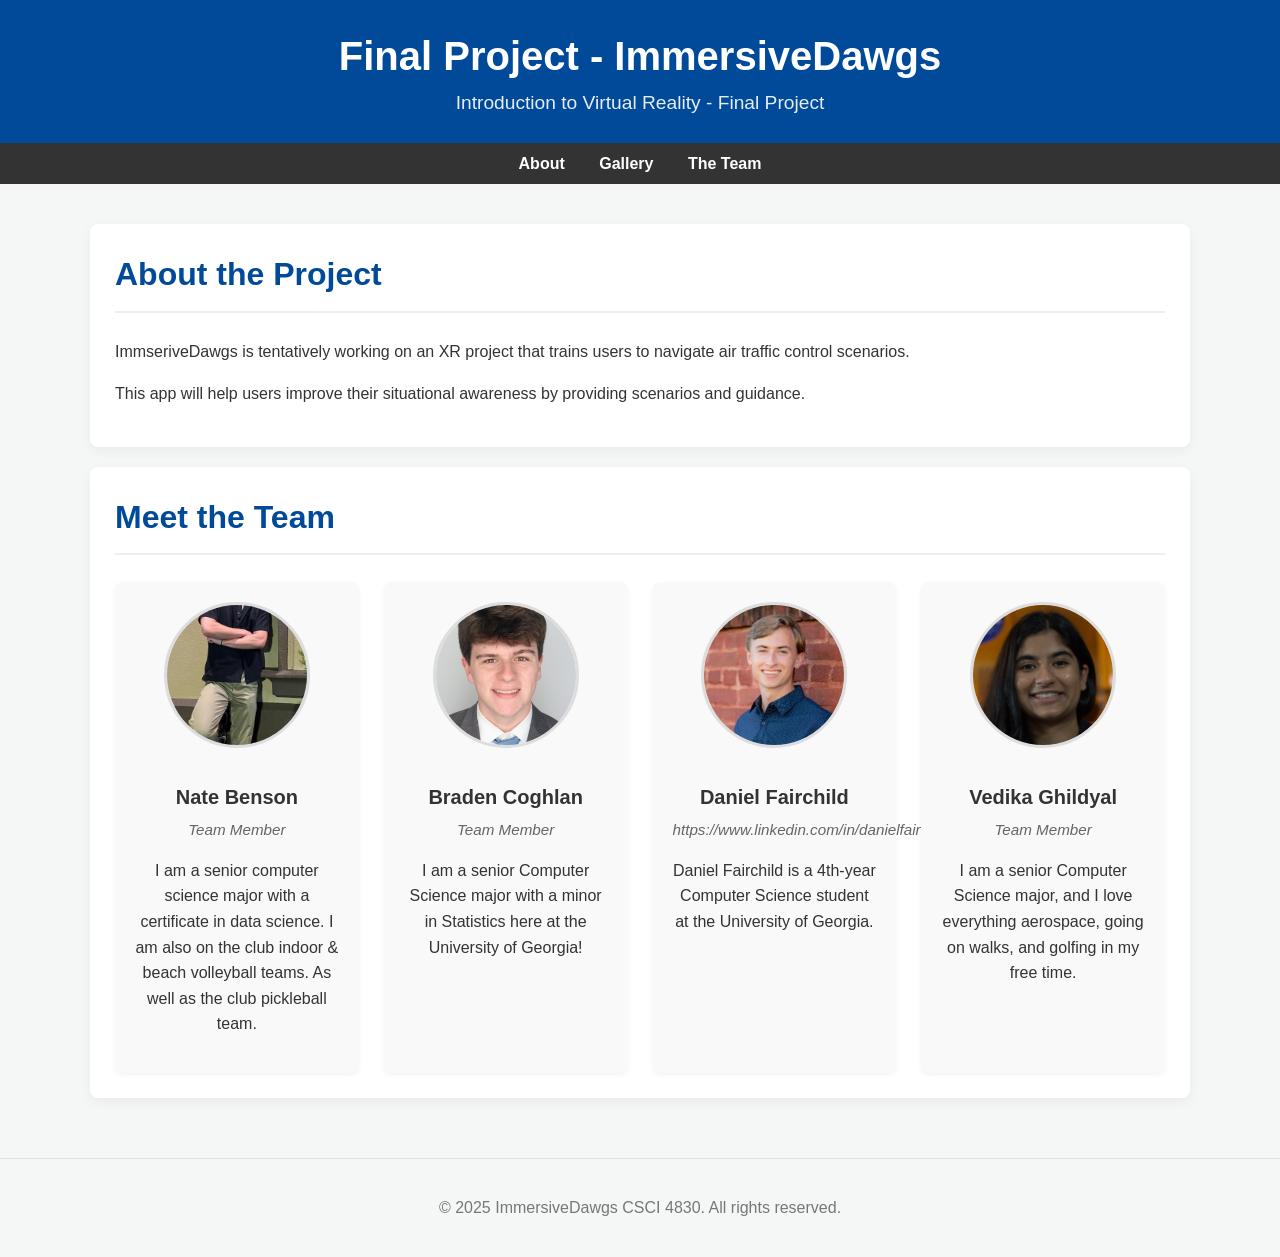
==== docs/index.html @ 75819ad2 "added deets for nate benson to index.html Updated team member information for Nate Benson." ====
<!DOCTYPE html>
<html lang="en">
<head>
    <meta charset="UTF-8">
    <meta name="viewport" content="width=device-width, initial-scale=1.0">
    <title>Final Project - ImmersiveDawgs</title>
    <link rel="stylesheet" href="style.css">
</head>
<body>

    <header>
        <div class="container">
            <h1>Final Project - ImmersiveDawgs</h1>
            <p class="tagline">Introduction to Virtual Reality - Final Project</p>
        </div>
    </header>

    <nav>
        <div class="container">
            <ul>
                <li><a href="#about">About</a></li>
                <li><a href="#gallery">Gallery</a></li>
                <li><a href="#team">The Team</a></li>
            </ul>
        </div>
    </nav>

    <main>
        <div class="container">

            <section id="about">
                <h2>About the Project</h2>
                <!-- <img src="images/project-main.jpg" alt="A key screenshot or photo of the project" class="main-project-image"> -->
                <p>ImmseriveDawgs is tentatively working on an XR project that trains users to navigate air traffic control scenarios.</p>
                <p>This app will help users improve their situational awareness by providing scenarios and guidance.</p>
            </section>

            <!-- <section id="gallery">
                <h2>Project Gallery</h2>
                <p>Show, don't just tell. Include screenshots, photos of the physical product, or diagrams of your architecture.</p>
                <div class="gallery-container">
                    <img src="images/gallery-1.jpg" alt="Description of screenshot 1">
                    <img src="images/gallery-2.jpg" alt="Description of screenshot 2">
                    <img src="images/gallery-3.jpg" alt="A diagram of the system">
                    <img src="images/gallery-4.jpg" alt="Photo of the team working">
                </div>
            </section> -->

            <section id="team">
                <h2>Meet the Team</h2>
                <div class="team-container">

                    <div class="team-member">
                        <img src="images/nateBHeadshot.jpg" alt="Profile photo of Nate Benson">
                        <h3>Nate Benson</h3>
                        <p class="role">Team Member</p>
                        <p>I am a senior computer science major with a certificate in data science. I am also on the club indoor & beach volleyball teams. As well as the club pickleball team.</p>
                    </div>

                    <div class="team-member">
                        <img src="images/Headshot.jpg" alt="Profile photo of Braden Coghlan">
                        <h3>Braden Coghlan</h3>
                        <p class="role">Team Member</p>
                        <p>I am a senior Computer Science major with a minor in Statistics here at the University of Georgia!</p>
                    </div>

                    <div class="team-member">
                        <img src="images/daniel-headshot.jpg" alt="Headshot of Daniel Fairchild">
                        <h3>Daniel Fairchild</h3>
                        <p class="role">https://www.linkedin.com/in/danielfairchild10/</p>
                        <p>Daniel Fairchild is a 4th-year Computer Science student at the University of Georgia.</p>
                    </div>

                    <div class="team-member">
                        <img src="images/vedika.jpg" alt="Headshot of Vedika Ghildyal">
                        <h3>Vedika Ghildyal</h3>
                        <p class="role">Team Member</p>
                        <p> I am a senior Computer Science major, and I love everything aerospace, going on walks, and golfing in my free time. </p>
                    </div>

                </div>
            </section>

        </div>
    </main>

    <footer>
        <div class="container">
            <p>&copy; 2025 ImmersiveDawgs CSCI 4830. All rights reserved.</p>
        </div>
    </footer>

</body>
</html>
---- docs/style.css ----
/* === GLOBAL STYLES === */
body {
    font-family: -apple-system, BlinkMacSystemFont, "Segoe UI", Roboto, Helvetica, Arial, sans-serif;
    line-height: 1.6;
    background-color: #f4f7f6;
    color: #333;
    margin: 0;
    padding: 0;
}

.container {
    max-width: 1100px;
    margin: 0 auto;
    padding: 0 20px;
}

/* === HEADER & NAV === */
header {
    background-color: #004a99; /* A nice, professional blue */
    color: #ffffff;
    padding: 1.5rem 0;
    text-align: center;
}

header h1 {
    margin: 0;
    font-size: 2.5rem;
}

header .tagline {
    font-size: 1.2rem;
    opacity: 0.9;
    margin: 0;
}

nav {
    background-color: #333;
    padding: 0.5rem 0;
    text-align: center;
    position: sticky; /* Makes the nav bar stick to the top when scrolling */
    top: 0;
    z-index: 100;
}

nav ul {
    list-style: none;
    padding: 0;
    margin: 0;
}

nav li {
    display: inline-block;
    margin: 0 15px;
}

nav a {
    color: #ffffff;
    text-decoration: none;
    font-weight: bold;
    font-size: 1rem;
    padding: 0.5rem 0;
    transition: color 0.3s ease;
}

nav a:hover {
    color: #00aaff; /* Highlight color */
}

/* === MAIN CONTENT & SECTIONS === */
main {
    padding: 20px 0;
}

section {
    background-color: #ffffff;
    margin: 20px 0;
    padding: 25px;
    border-radius: 8px;
    box-shadow: 0 4px 12px rgba(0, 0, 0, 0.05);
}

section h2 {
    font-size: 2rem;
    color: #004a99;
    border-bottom: 2px solid #eeeeee;
    padding-bottom: 10px;
    margin-top: 0;
}

img {
    max-width: 100%;
    height: auto;
    border-radius: 5px;
}

.main-project-image {
    width: 100%;
    max-height: 400px;
    object-fit: cover; /* Prevents image from stretching */
    margin-bottom: 20px;
}

/* === GALLERY === */
.gallery-container {
    display: grid;
    grid-template-columns: repeat(auto-fit, minmax(250px, 1fr));
    gap: 15px;
}

.gallery-container img {
    width: 100%;
    height: 200px;
    object-fit: cover;
    border: 1px solid #ddd;
    transition: transform 0.3s ease, box-shadow 0.3s ease;
}

.gallery-container img:hover {
    transform: scale(1.05);
    box-shadow: 0 5px 15px rgba(0, 0, 0, 0.15);
}

/* === TEAM BIOS === */
.team-container {
    display: grid;
    grid-template-columns: repeat(auto-fit, minmax(200px, 1fr));
    gap: 25px;
}

.team-member {
    text-align: center;
    background-color: #f9f9f9;
    padding: 20px;
    border-radius: 8px;
    box-shadow: 0 2px 5px rgba(0,0,0,0.05);
}

.team-member img {
    width: 140px;
    height: 140px;
    border-radius: 50%; /* Makes profile pictures circular */
    object-fit: cover;
    margin-bottom: 15px;
    border: 3px solid #ddd;
}

.team-member h3 {
    margin: 10px 0 5px;
    font-size: 1.25rem;
}

.team-member .role {
    font-size: 0.95rem;
    font-style: italic;
    color: #666;
    margin: 0;
}

/* === FOOTER === */
footer {
    text-align: center;
    padding: 20px 0;
    margin-top: 20px;
    color: #777;
    border-top: 1px solid #e0e0e0;
}

/* === MOBILE RESPONSIVENESS === */
@media (max-width: 768px) {
    header h1 {
        font-size: 2rem;
    }

    nav li {
        display: block; /* Stacks nav links vertically on small screens */
        margin: 10px 0;
    }

    .team-container, .gallery-container {
        grid-template-columns: 1fr; /* Stacks gallery and team members on mobile */
    }
}
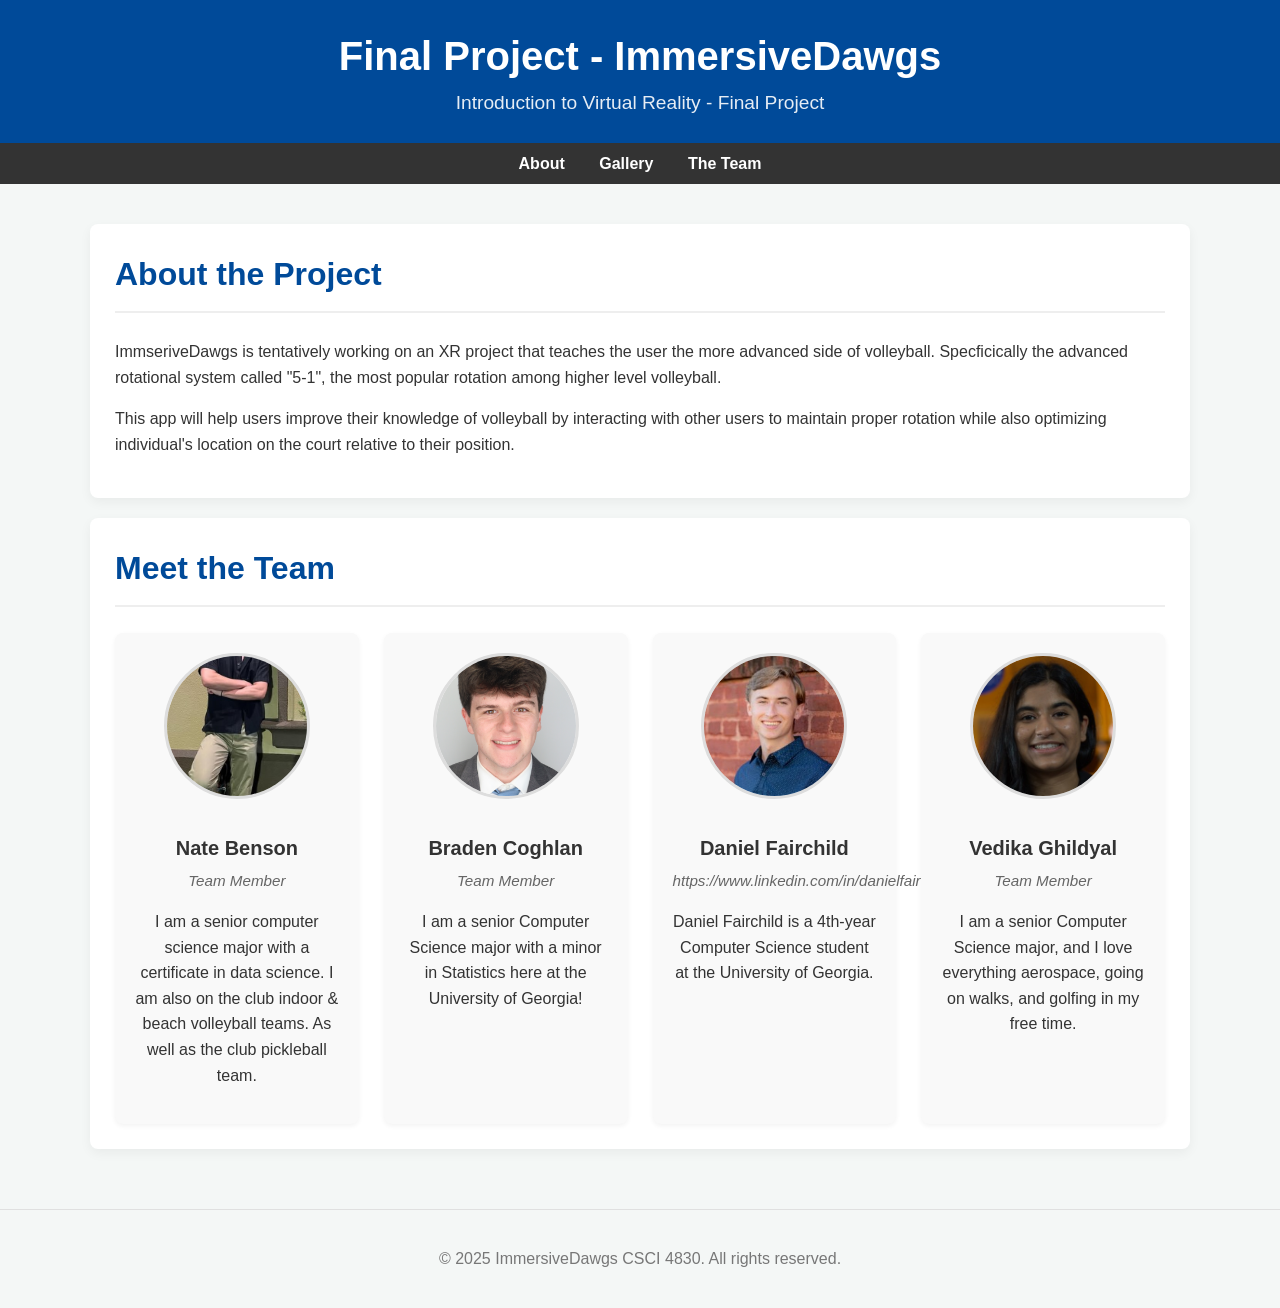
==== commit 9ccace5e: "Update project description in index.html" ====
--- a/docs/index.html
+++ b/docs/index.html
@@ -31,8 +31,10 @@
             <section id="about">
                 <h2>About the Project</h2>
                 <!-- <img src="images/project-main.jpg" alt="A key screenshot or photo of the project" class="main-project-image"> -->
-                <p>ImmseriveDawgs is tentatively working on an XR project that trains users to navigate air traffic control scenarios.</p>
-                <p>This app will help users improve their situational awareness by providing scenarios and guidance.</p>
+                <p>ImmseriveDawgs is tentatively working on an XR project that teaches the user the more advanced side of volleyball. Specficically the advanced
+                    rotational system called "5-1", the most popular rotation among higher level volleyball.</p>
+                <p>This app will help users improve their knowledge of volleyball by interacting with other users to maintain proper rotation while also optimizing
+                individual's location on the court relative to their position.</p>
             </section>
 
             <!-- <section id="gallery">
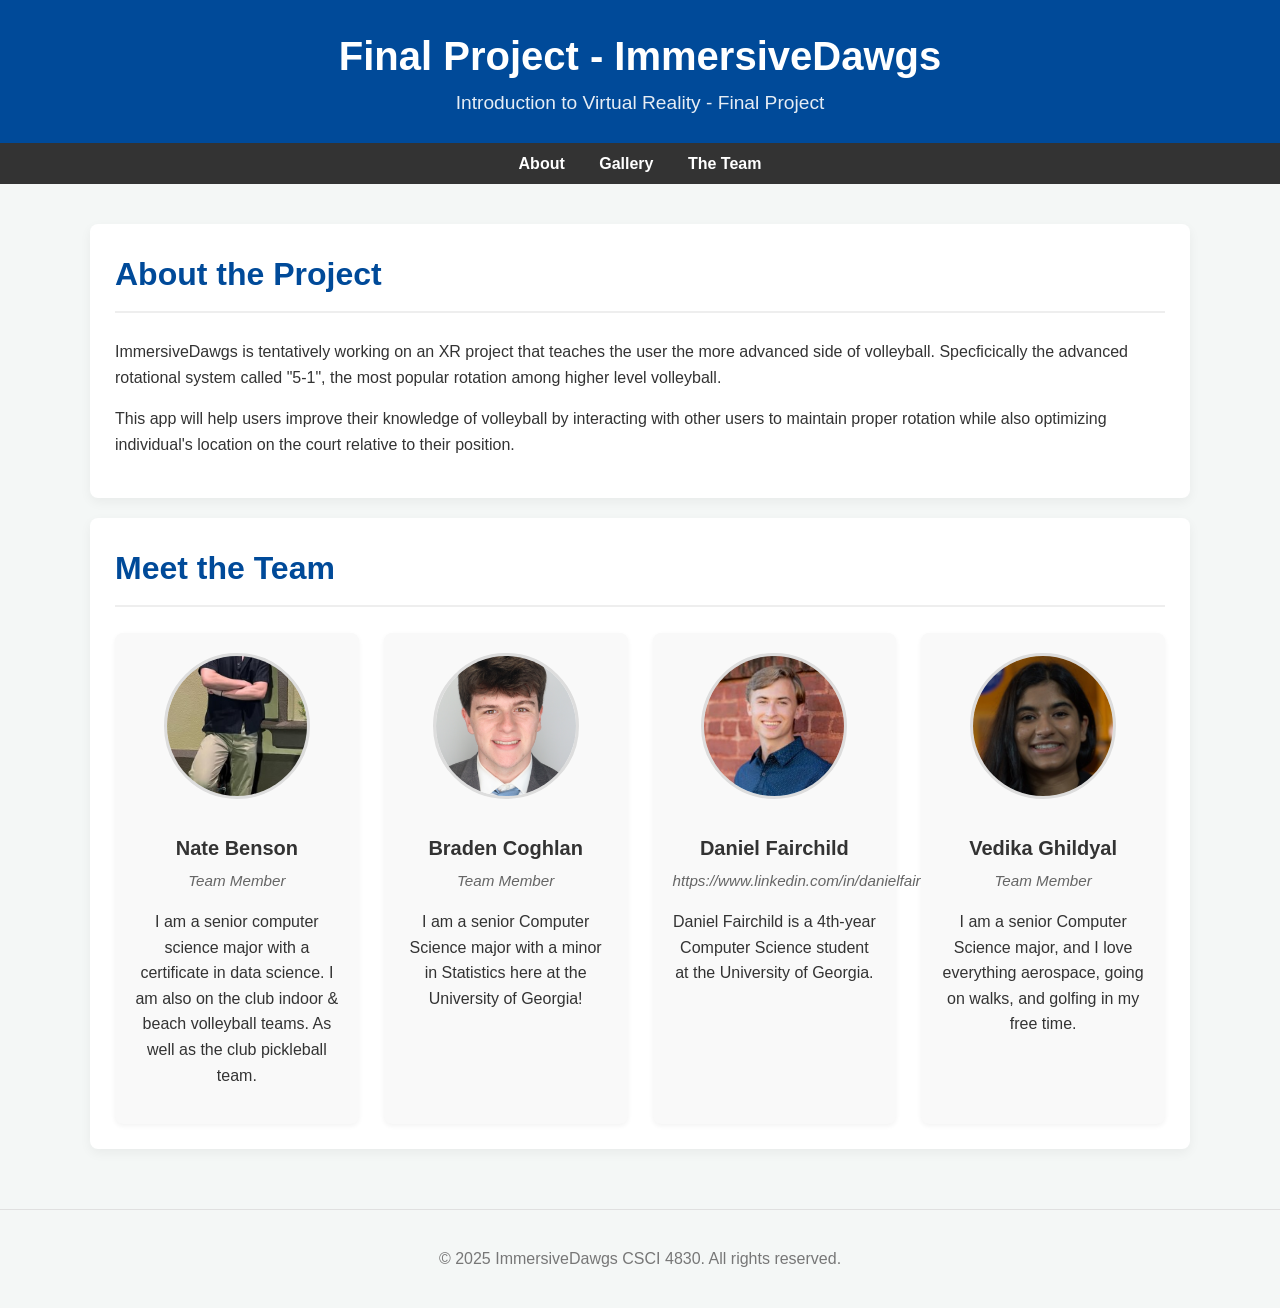
==== commit 8f55ca5d: "Updated the project description" ====
--- a/docs/index.html
+++ b/docs/index.html
@@ -31,7 +31,7 @@
             <section id="about">
                 <h2>About the Project</h2>
                 <!-- <img src="images/project-main.jpg" alt="A key screenshot or photo of the project" class="main-project-image"> -->
-                <p>ImmseriveDawgs is tentatively working on an XR project that teaches the user the more advanced side of volleyball. Specficically the advanced
+                <p>ImmersiveDawgs is tentatively working on an XR project that teaches the user the more advanced side of volleyball. Specficically the advanced
                     rotational system called "5-1", the most popular rotation among higher level volleyball.</p>
                 <p>This app will help users improve their knowledge of volleyball by interacting with other users to maintain proper rotation while also optimizing
                 individual's location on the court relative to their position.</p>
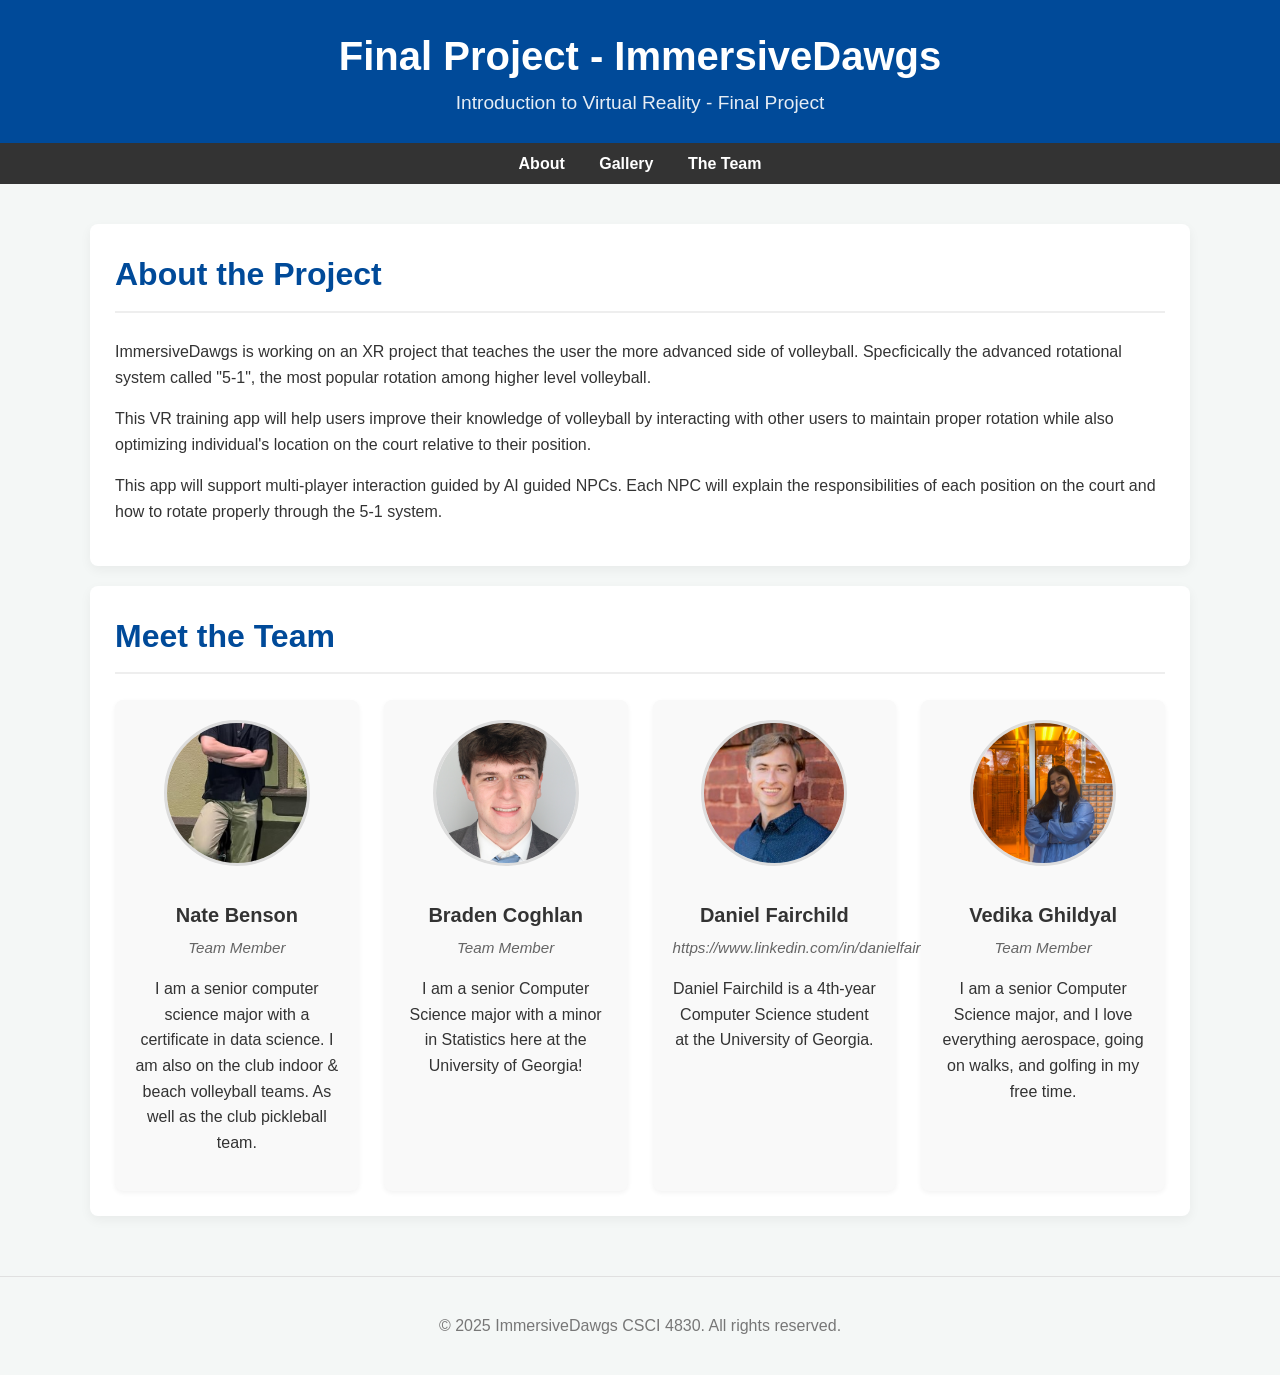
==== commit c0e0b057: "Added details to the project description" ====
--- a/docs/index.html
+++ b/docs/index.html
@@ -31,10 +31,13 @@
             <section id="about">
                 <h2>About the Project</h2>
                 <!-- <img src="images/project-main.jpg" alt="A key screenshot or photo of the project" class="main-project-image"> -->
-                <p>ImmersiveDawgs is tentatively working on an XR project that teaches the user the more advanced side of volleyball. Specficically the advanced
+                <p>ImmersiveDawgs is working on an XR project that teaches the user the more advanced side of volleyball. Specficically the advanced
                     rotational system called "5-1", the most popular rotation among higher level volleyball.</p>
-                <p>This app will help users improve their knowledge of volleyball by interacting with other users to maintain proper rotation while also optimizing
+                <p>This VR training app will help users improve their knowledge of volleyball by interacting with other users to maintain proper rotation while also optimizing
                 individual's location on the court relative to their position.</p>
+                <p> This app will support multi-player interaction guided by AI guided NPCs. Each NPC will
+                    explain the responsibilities of each position on the court and how to rotate properly through the 5-1 system.
+                </p>
             </section>
 
             <!-- <section id="gallery">
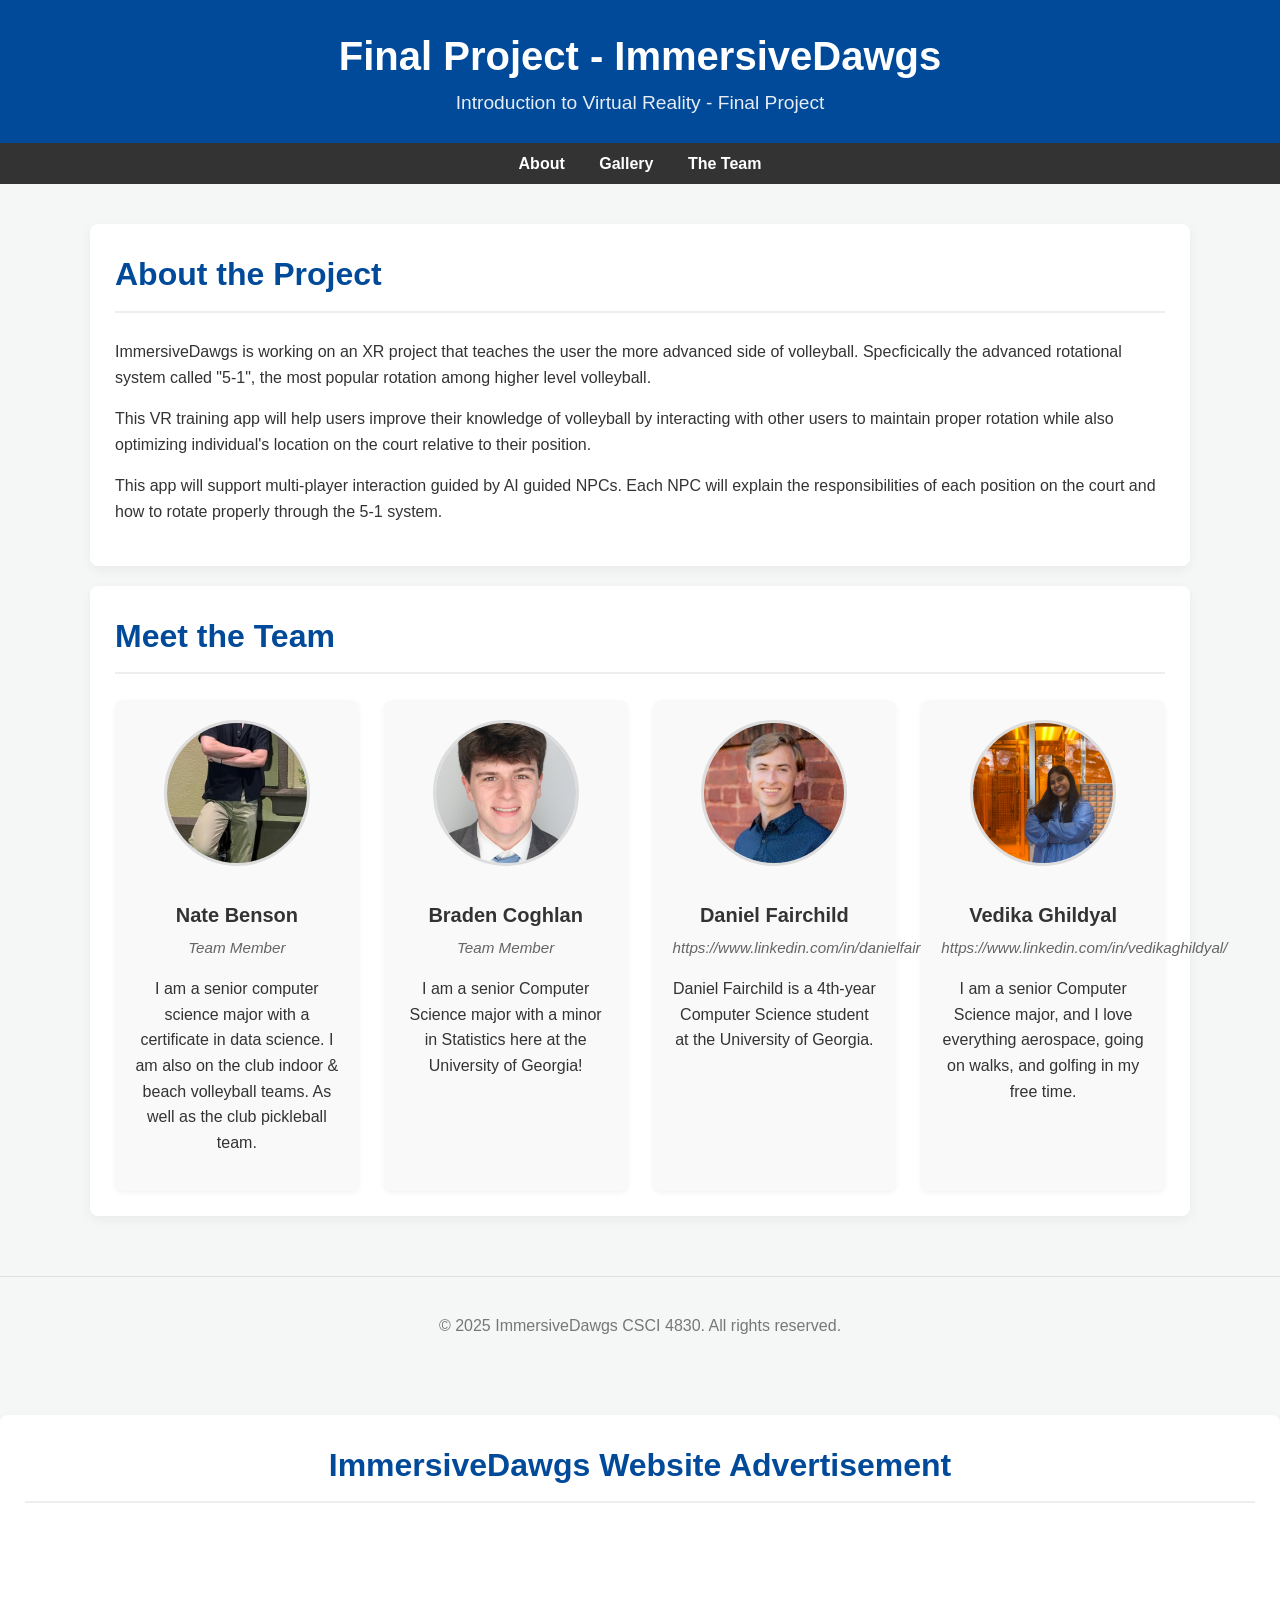
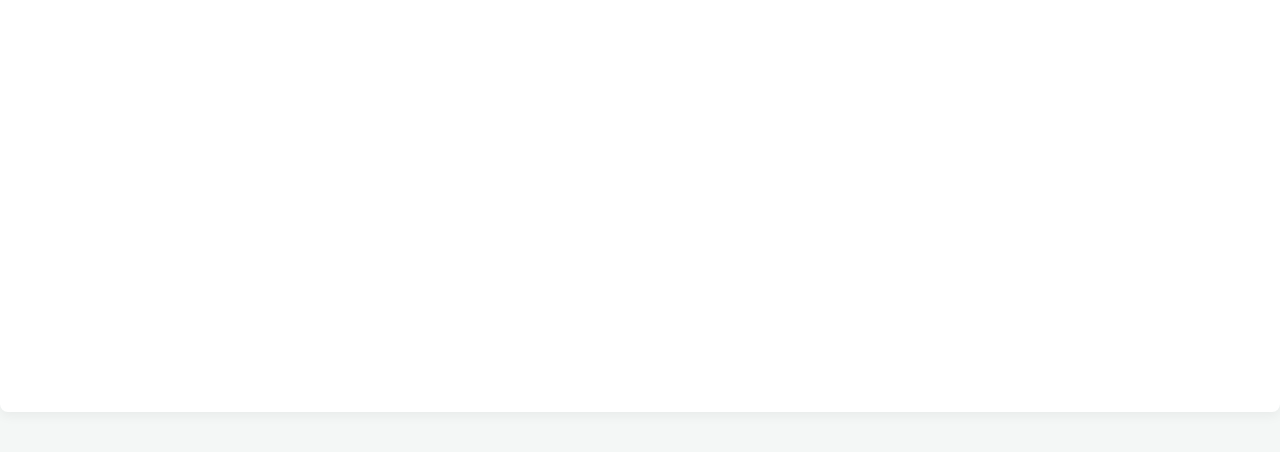
==== commit 91b7cf9c: "Embedded website advertisement video" ====
--- a/docs/index.html
+++ b/docs/index.html
@@ -79,7 +79,7 @@
                     <div class="team-member">
                         <img src="images/vedika.jpg" alt="Headshot of Vedika Ghildyal">
                         <h3>Vedika Ghildyal</h3>
-                        <p class="role">Team Member</p>
+                        <p class="role">https://www.linkedin.com/in/vedikaghildyal/</p>
                         <p> I am a senior Computer Science major, and I love everything aerospace, going on walks, and golfing in my free time. </p>
                     </div>
 
@@ -97,3 +97,15 @@
 
 </body>
 </html>
+    <section id="advertisement" style="margin: 40px 0; text-align: center;">
+        <h2>ImmersiveDawgs Website Advertisement</h2>
+        <div style="max-width: 800px; margin: 0 auto;">
+            <iframe src="https://www.loom.com/embed/e979e3ade7234d2aa3b4cefaffb7733d" 
+                frameborder="0" 
+                webkitallowfullscreen 
+                mozallowfullscreen 
+                allowfullscreen 
+                style="width:100%; height:450px; border-radius:12px;">
+            </iframe>
+        </div>
+    </section>
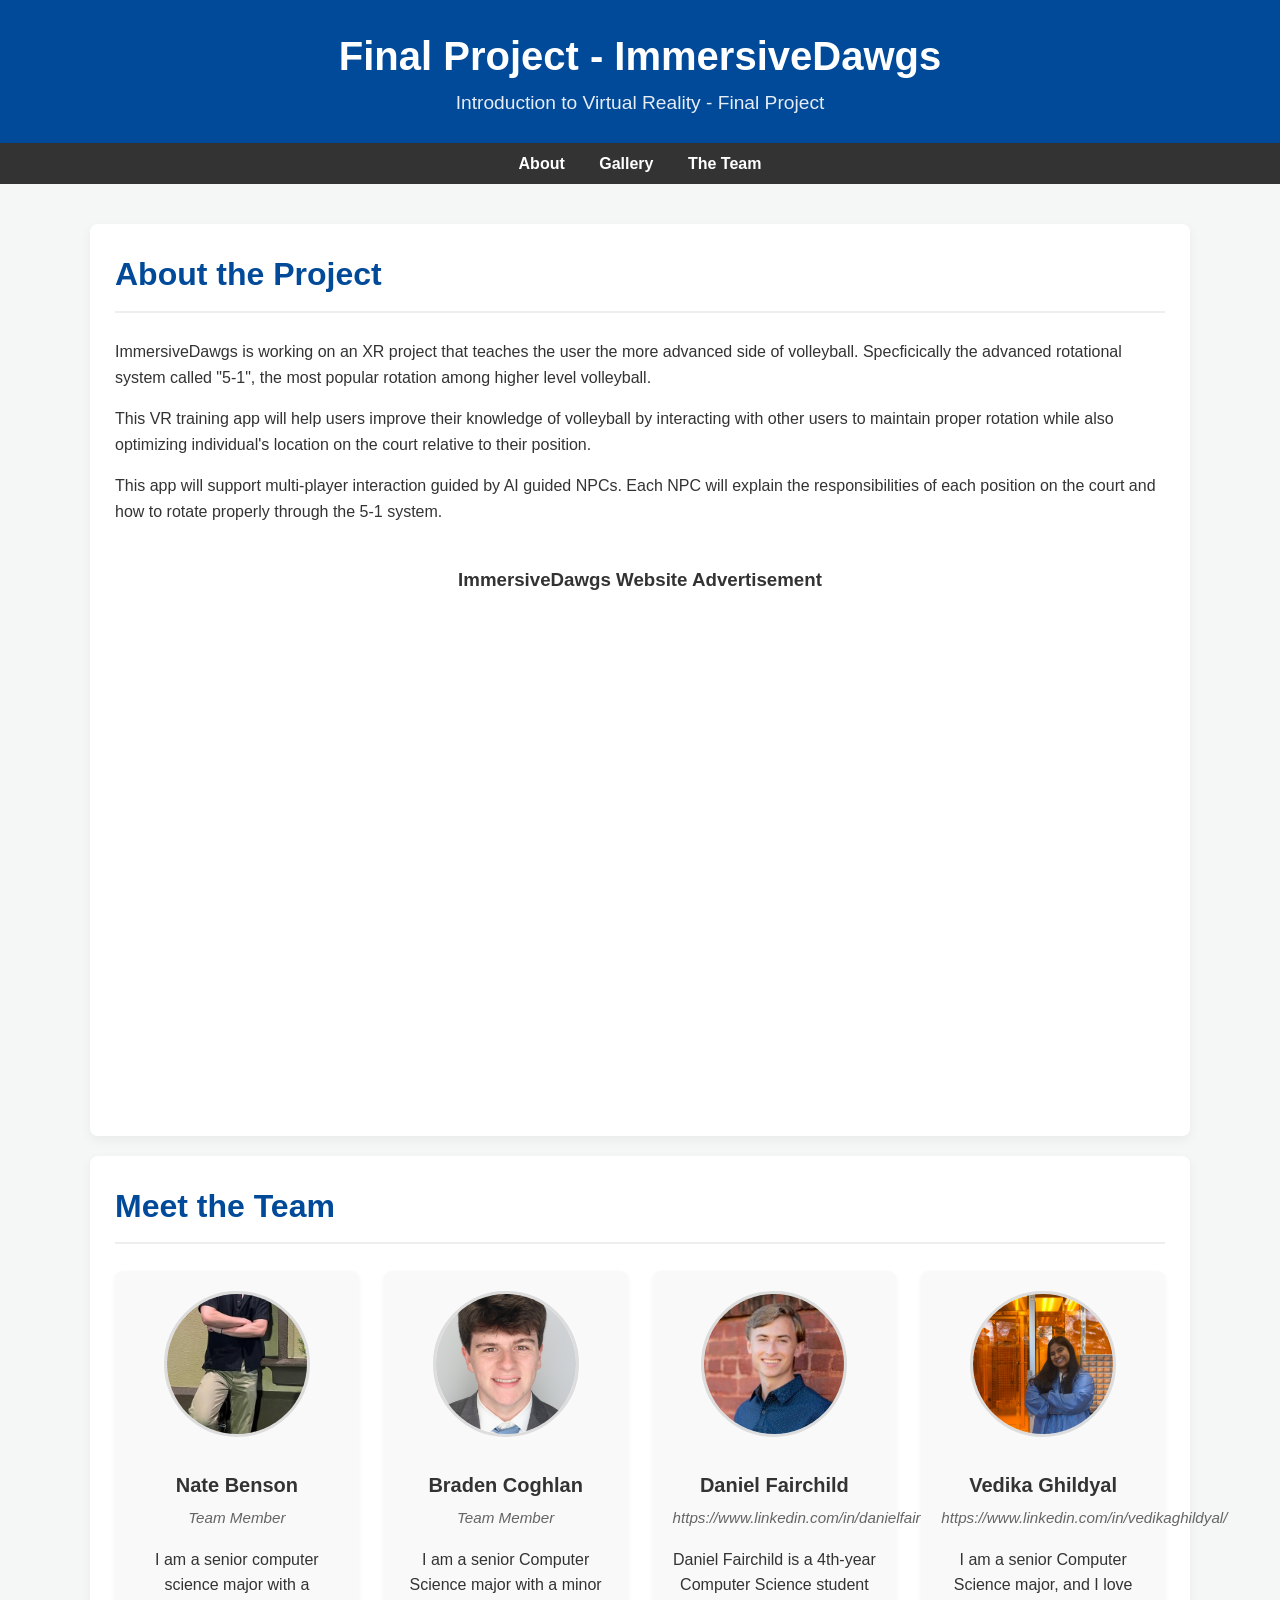
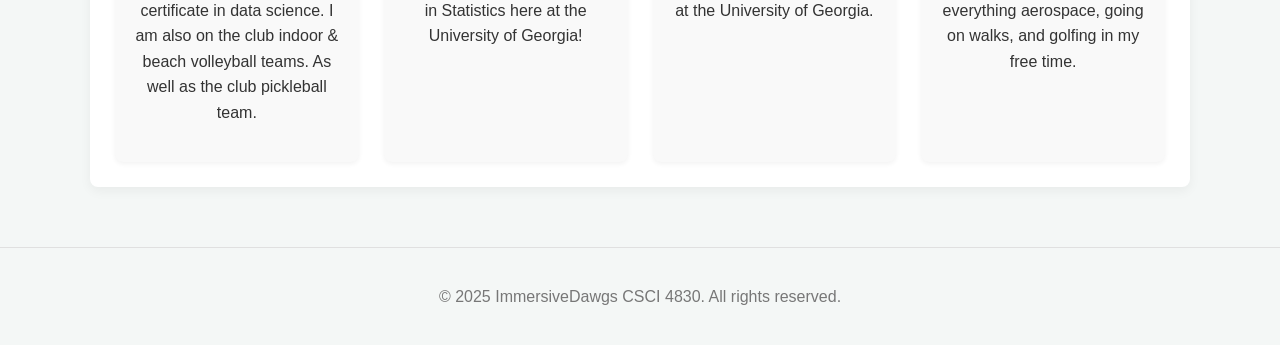
==== commit f26b2457: "Fixed style of video" ====
--- a/docs/index.html
+++ b/docs/index.html
@@ -29,27 +29,27 @@
         <div class="container">
 
             <section id="about">
-                <h2>About the Project</h2>
-                <!-- <img src="images/project-main.jpg" alt="A key screenshot or photo of the project" class="main-project-image"> -->
-                <p>ImmersiveDawgs is working on an XR project that teaches the user the more advanced side of volleyball. Specficically the advanced
-                    rotational system called "5-1", the most popular rotation among higher level volleyball.</p>
-                <p>This VR training app will help users improve their knowledge of volleyball by interacting with other users to maintain proper rotation while also optimizing
-                individual's location on the court relative to their position.</p>
-                <p> This app will support multi-player interaction guided by AI guided NPCs. Each NPC will
-                    explain the responsibilities of each position on the court and how to rotate properly through the 5-1 system.
-                </p>
+                    <h2>About the Project</h2>
+                    <p>ImmersiveDawgs is working on an XR project that teaches the user the more advanced side of volleyball. Specficically the advanced
+                        rotational system called "5-1", the most popular rotation among higher level volleyball.</p>
+                    <p>This VR training app will help users improve their knowledge of volleyball by interacting with other users to maintain proper rotation while also optimizing
+                    individual's location on the court relative to their position.</p>
+                    <p> This app will support multi-player interaction guided by AI guided NPCs. Each NPC will
+                        explain the responsibilities of each position on the court and how to rotate properly through the 5-1 system.
+                    </p>
+                    <div id="advertisement" style="margin: 40px 0; text-align: center;">
+                        <h3>ImmersiveDawgs Website Advertisement</h3>
+                        <div style="max-width: 800px; margin: 0 auto;">
+                            <iframe src="https://www.loom.com/embed/e979e3ade7234d2aa3b4cefaffb7733d" 
+                                frameborder="0" 
+                                webkitallowfullscreen 
+                                mozallowfullscreen 
+                                allowfullscreen 
+                                style="width:100%; height:450px; border-radius:12px;">
+                            </iframe>
+                        </div>
+                    </div>
             </section>
-
-            <!-- <section id="gallery">
-                <h2>Project Gallery</h2>
-                <p>Show, don't just tell. Include screenshots, photos of the physical product, or diagrams of your architecture.</p>
-                <div class="gallery-container">
-                    <img src="images/gallery-1.jpg" alt="Description of screenshot 1">
-                    <img src="images/gallery-2.jpg" alt="Description of screenshot 2">
-                    <img src="images/gallery-3.jpg" alt="A diagram of the system">
-                    <img src="images/gallery-4.jpg" alt="Photo of the team working">
-                </div>
-            </section> -->
 
             <section id="team">
                 <h2>Meet the Team</h2>
@@ -97,15 +97,3 @@
 
 </body>
 </html>
-    <section id="advertisement" style="margin: 40px 0; text-align: center;">
-        <h2>ImmersiveDawgs Website Advertisement</h2>
-        <div style="max-width: 800px; margin: 0 auto;">
-            <iframe src="https://www.loom.com/embed/e979e3ade7234d2aa3b4cefaffb7733d" 
-                frameborder="0" 
-                webkitallowfullscreen 
-                mozallowfullscreen 
-                allowfullscreen 
-                style="width:100%; height:450px; border-radius:12px;">
-            </iframe>
-        </div>
-    </section>
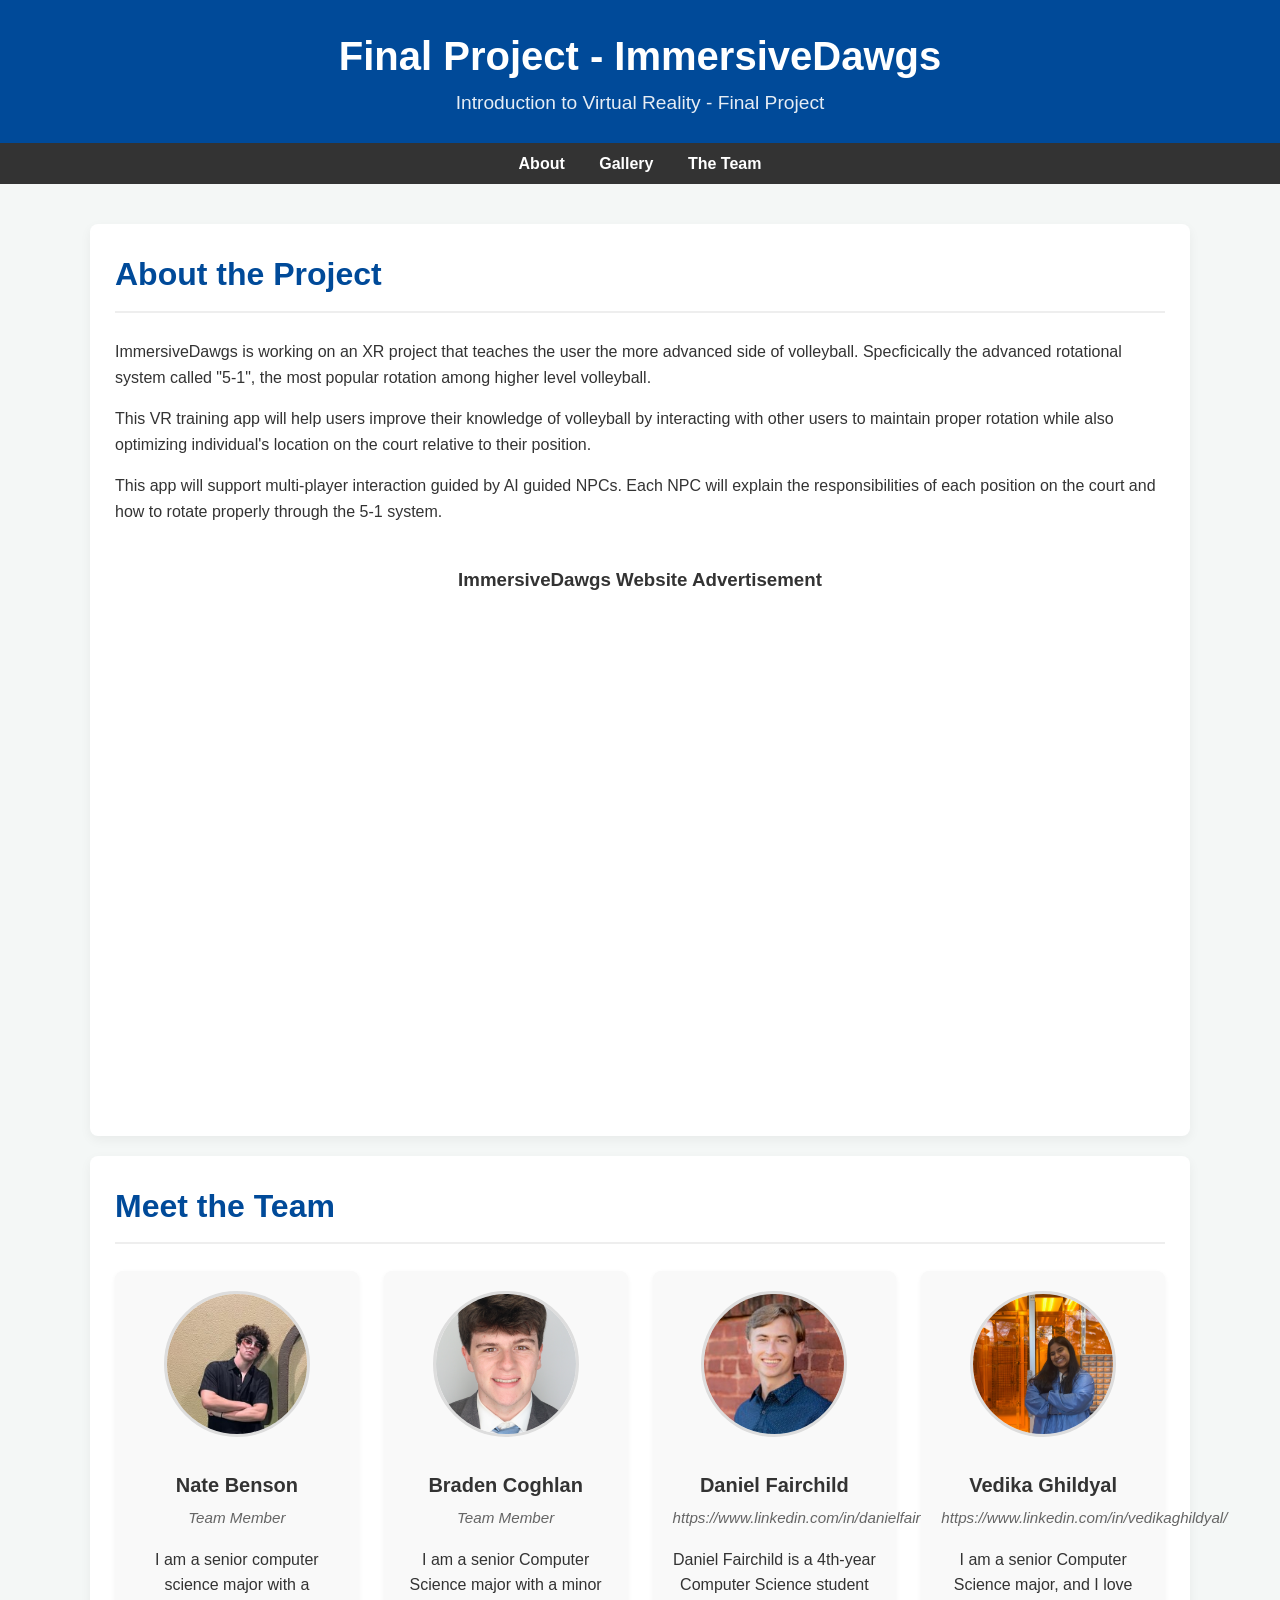
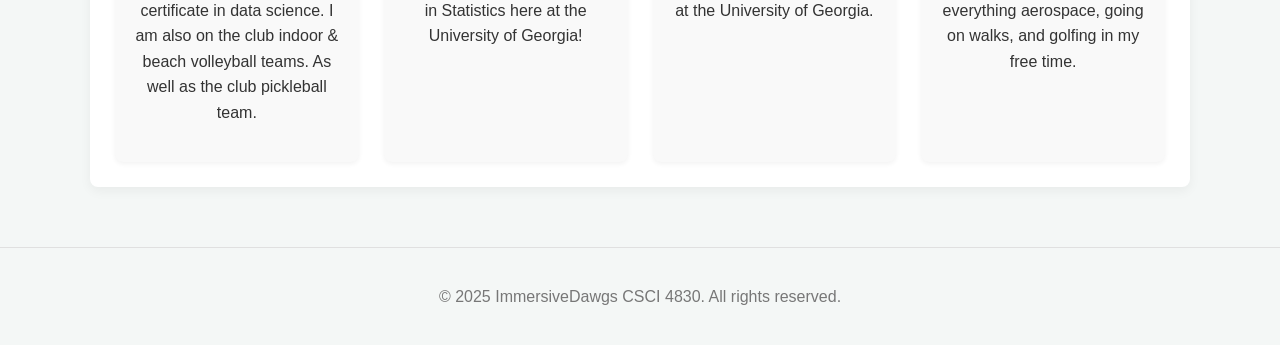
==== commit aeadf263: "Fixed photo formatting" ====
--- a/docs/index.html
+++ b/docs/index.html
@@ -56,7 +56,7 @@
                 <div class="team-container">
 
                     <div class="team-member">
-                        <img src="images/nateBHeadshot.jpg" alt="Profile photo of Nate Benson">
+                        <img src="images/nateBHeadshot.jpg" alt="Profile photo of Nate Benson" class="nate-img">
                         <h3>Nate Benson</h3>
                         <p class="role">Team Member</p>
                         <p>I am a senior computer science major with a certificate in data science. I am also on the club indoor & beach volleyball teams. As well as the club pickleball team.</p>
--- a/docs/style.css
+++ b/docs/style.css
@@ -144,6 +144,10 @@
     border: 3px solid #ddd;
 }
 
+.nate-img {
+    object-position: top !important;
+}
+
 .team-member h3 {
     margin: 10px 0 5px;
     font-size: 1.25rem;
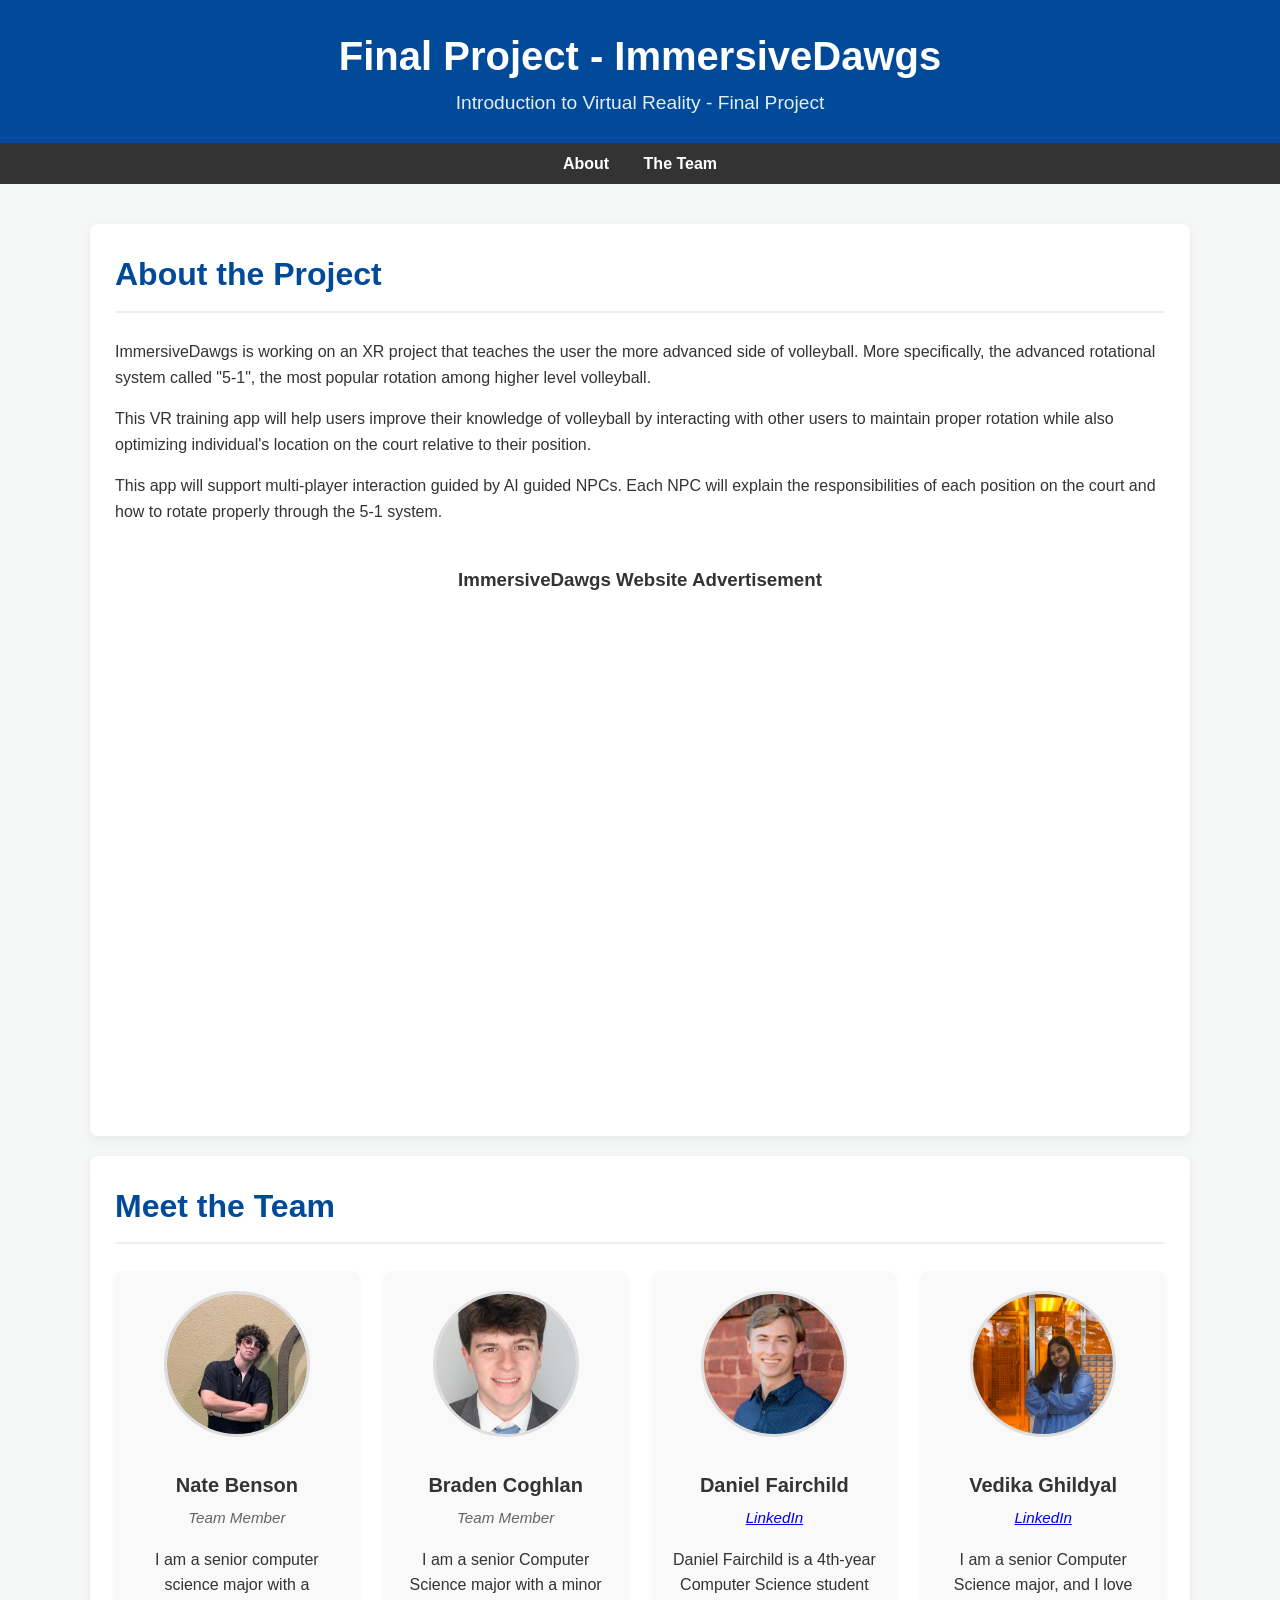
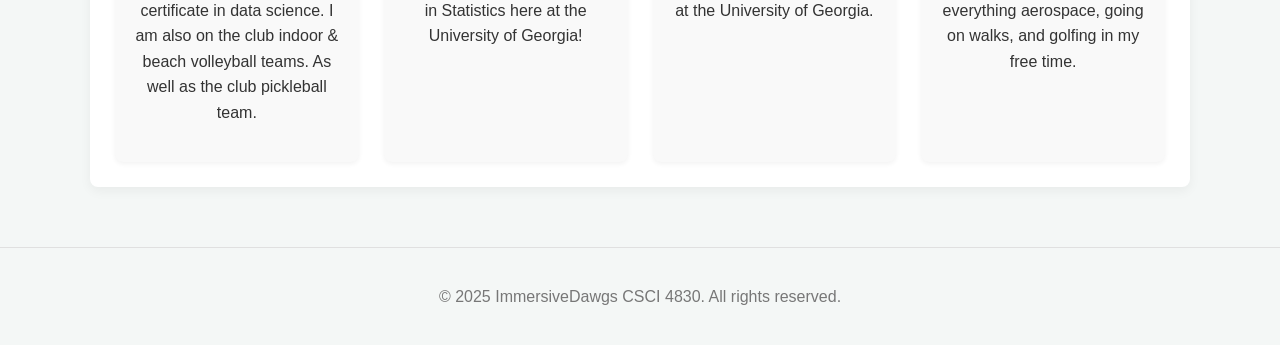
==== commit 9c032480: "Update LinkedIn, fix syntax" ====
--- a/docs/index.html
+++ b/docs/index.html
@@ -19,7 +19,7 @@
         <div class="container">
             <ul>
                 <li><a href="#about">About</a></li>
-                <li><a href="#gallery">Gallery</a></li>
+                <!-- <li><a href="#gallery">Gallery</a></li> -->
                 <li><a href="#team">The Team</a></li>
             </ul>
         </div>
@@ -30,7 +30,7 @@
 
             <section id="about">
                     <h2>About the Project</h2>
-                    <p>ImmersiveDawgs is working on an XR project that teaches the user the more advanced side of volleyball. Specficically the advanced
+                    <p>ImmersiveDawgs is working on an XR project that teaches the user the more advanced side of volleyball. More specifically, the advanced
                         rotational system called "5-1", the most popular rotation among higher level volleyball.</p>
                     <p>This VR training app will help users improve their knowledge of volleyball by interacting with other users to maintain proper rotation while also optimizing
                     individual's location on the court relative to their position.</p>
@@ -72,14 +72,14 @@
                     <div class="team-member">
                         <img src="images/daniel-headshot.jpg" alt="Headshot of Daniel Fairchild">
                         <h3>Daniel Fairchild</h3>
-                        <p class="role">https://www.linkedin.com/in/danielfairchild10/</p>
+                        <p class="role"><a href="https://www.linkedin.com/in/danielfairchild10/" target="_blank">LinkedIn</a></p>
                         <p>Daniel Fairchild is a 4th-year Computer Science student at the University of Georgia.</p>
                     </div>
 
                     <div class="team-member">
                         <img src="images/vedika.jpg" alt="Headshot of Vedika Ghildyal">
                         <h3>Vedika Ghildyal</h3>
-                        <p class="role">https://www.linkedin.com/in/vedikaghildyal/</p>
+                        <p class="role"><a href="https://www.linkedin.com/in/vedikaghildyal/" target="_blank">LinkedIn</a></p>
                         <p> I am a senior Computer Science major, and I love everything aerospace, going on walks, and golfing in my free time. </p>
                     </div>
 
